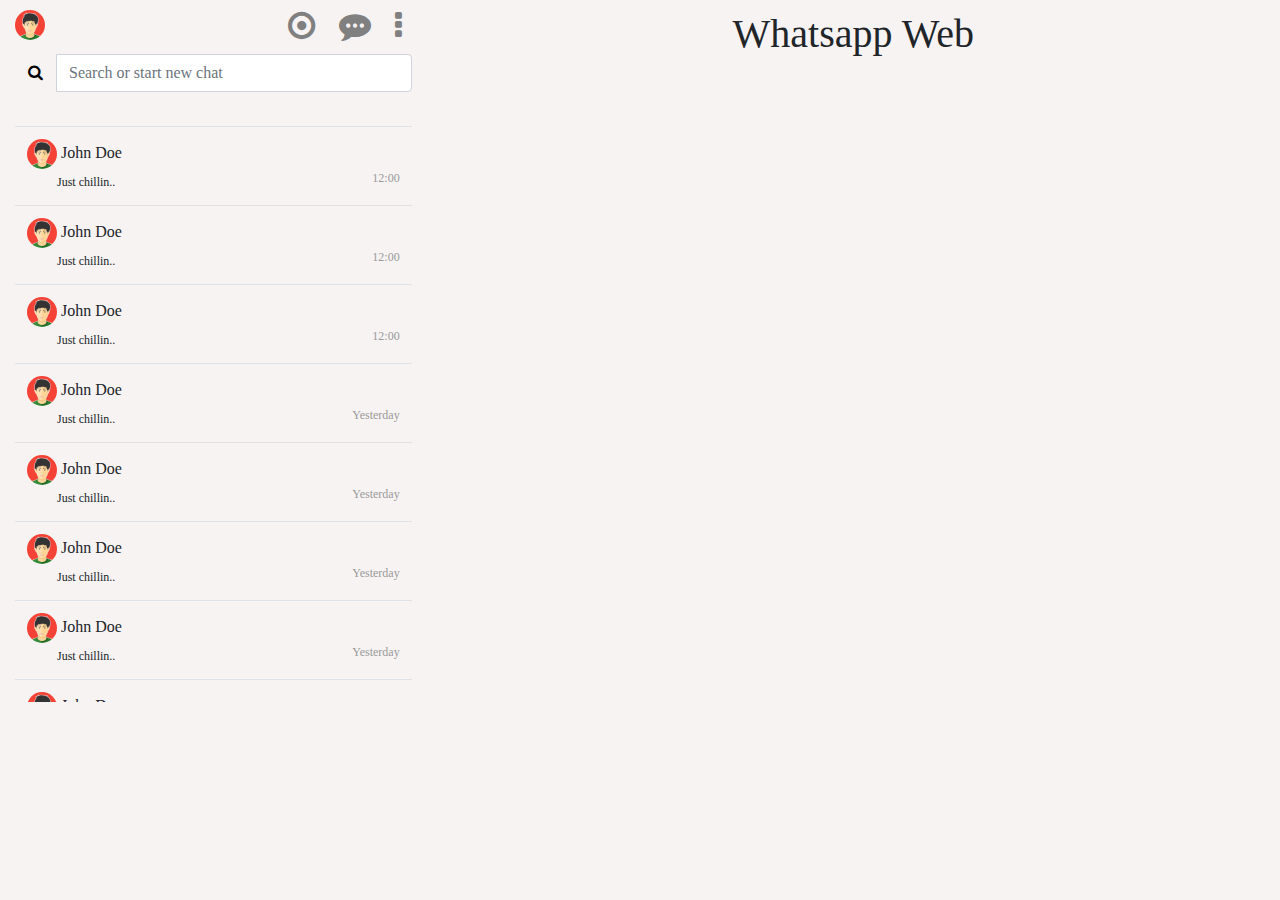
==== index.html @ f7f99364 "Final commit" ====
<!DOCTYPE html>
<html lang="en">
<head>
  <title>Whatsapp Web</title>
  <meta charset="utf-8">
  <meta name="viewport" content="width=device-width, initial-scale=1.0, user-scalable=no">
   <link rel="stylesheet" href="https://maxcdn.bootstrapcdn.com/bootstrap/4.0.0/css/bootstrap.min.css" integrity="sha384-Gn5384xqQ1aoWXA+058RXPxPg6fy4IWvTNh0E263XmFcJlSAwiGgFAW/dAiS6JXm" crossorigin="anonymous">
   <link rel="stylesheet" href="https://maxcdn.bootstrapcdn.com/font-awesome/4.7.0/css/font-awesome.min.css">
  <script src="https://code.jquery.com/jquery-3.2.1.slim.min.js" integrity="sha384-KJ3o2DKtIkvYIK3UENzmM7KCkRr/rE9/Qpg6aAZGJwFDMVNA/GpGFF93hXpG5KkN" crossorigin="anonymous"></script>
<script src="https://cdnjs.cloudflare.com/ajax/libs/popper.js/1.12.9/umd/popper.min.js" integrity="sha384-ApNbgh9B+Y1QKtv3Rn7W3mgPxhU9K/ScQsAP7hUibX39j7fakFPskvXusvfa0b4Q" crossorigin="anonymous"></script>
<script src="https://maxcdn.bootstrapcdn.com/bootstrap/4.0.0/js/bootstrap.min.js" integrity="sha384-JZR6Spejh4U02d8jOt6vLEHfe/JQGiRRSQQxSfFWpi1MquVdAyjUar5+76PVCmYl" crossorigin="anonymous"></script>
<script>
jQuery(document).ready(function($) {
    $(".clickable-row").click(function() {
        window.location = $(this).data("href");
    });
});
jQuery(document).ready(function($) {
    $(".clickable-img").click(function() {
        window.location = $(this).data("href");
    });
});
</script>
  <link rel="stylesheet" href="styles.css"/> 
  </head>
  <body>
	<div class="container-fluid">
  		<div class="row">
		    <div class="col-sm-4">
				<img src="images/avatar.png" class="img rounded-circle clickable-img" data-href="Profile-pic-view.html" />
		      	<div>
				  	<a href="Unread-chat-messages.html"><i class="fa fa-dot-circle-o fa-2x"></i></a>
					<a href="Unread-chat-messages.html"><i class="fa fa-commenting fa-2x"></i></a>
					<a href="Unread-chat-messages.html"><i class="fa fa-ellipsis-v fa-2x"></i></a>
				</div>
				<div class="input-group">
		        	<button class="btn btn-default" type="submit"><i class="fa fa-search"></i></button>
		      		<input class="form-control" placeholder="Search or start new chat" type="text">
		    	</div>
				<div class="scrollit"><br>
					<table class="table table-hover">
						<tbody>	
							<tr class="clickable-row" data-href="Chat-view.html">		
								<td ><img src="images/avatar.png" class="img rounded-circle" /> John Doe<br>
								<span class="chat">Just chillin..</span><span class="message-time">12:00</span>
								</td>
							</tr>
							<tr class="clickable-row" data-href="Chat-view.html">		
								<td><img src="images/avatar.png" class="img rounded-circle" /> John Doe<br>
								<span class="chat">Just chillin..</span><span class="message-time">12:00</span>
								</td>
							</tr>
							<tr class="clickable-row" data-href="Chat-view.html">		
								<td><img src="images/avatar.png" class="img rounded-circle" /> John Doe<br>
								<span class="chat">Just chillin..</span><span class="message-time">12:00</span>
								</td>
							</tr>
							<tr class="clickable-row" data-href="Chat-view.html">		
								<td><img src="images/avatar.png" class="img rounded-circle" /> John Doe<br>
								<span class="chat">Just chillin..</span><span class="message-time">Yesterday</span>
								</td>
							</tr>
							<tr>		
								<td><img src="images/avatar.png" class="img rounded-circle" /> John Doe<br>
								<span class="chat">Just chillin..</span><span class="message-time">Yesterday</span>
								</td>
							</tr>
							<tr class="clickable-row" data-href="Chat-view.html">		
								<td><img src="images/avatar.png" class="img rounded-circle" /> John Doe<br>
								<span class="chat">Just chillin..</span><span class="message-time">Yesterday</span>
								</td>
							</tr>
							<tr>		
								<td><img src="images/avatar.png" class="img rounded-circle" /> John Doe<br>
								<span class="chat">Just chillin..</span><span class="message-time">Yesterday</span>
								</td>
							</tr>
							<tr class="clickable-row" data-href="Chat-view.html">		
								<td><img src="images/avatar.png" class="img rounded-circle" /> John Doe<br>
								<span class="chat">Just chillin..</span><span class="message-time">Yesterday</span>
								</td>
							</tr>
							<tr class="clickable-row" data-href="Chat-view.html">		
								<td><img src="images/avatar.png" class="img rounded-circle" /> John Doe<br>
								<span class="chat">Just chillin..</span><span class="message-time">Yesterday</span>
								</td>
							</tr>
						</tbody>
		        	</table>
		    	</div>
		    </div>
    		<div class="col-sm-8">
				<h1 style="text-align:center; margin:0 auto">Whatsapp Web</h1>
    		</div>
  		</div>
	</div>
</body>
</html>
---- styles.css ----
body {
	font-family:'Calibri';	
	background-color: #F6F3F2;	
	}

.container-fluid {
	height:50px;
	padding-top:10px;
	}

.img {
	height:30px;
	width:30px;
	}

.chat {
	position:relative;
	left:30px;
	font-size:12px;
	}
		 
.day {
	position:relative;
	right:-280px;
	padding:10px;
	font-size:10px;
	text-align:right;
	}
	
	.unread {
		position:relative;
	right:-280px;
	padding:10px;
	font-size:10px;
	text-align:right;
	}

.ico {
	position:relative;
	right:-100px;
	padding:10px;
	font-size:20px;
	}
		 
.scrollit {
    height:600px;
    overflow-y:auto;
    width: 100%;
	}
		
.fullwidth {
	position: relative;
	width:90%;
	}	

.typetext {
	position: relative;
	width:100%;
   	bottom: 30px;
    left: 16px;
    }

.input-group button {
	background-color: #F6F3F2;
    }

    .col-sm-4 div {
    	padding-bottom: 10px;
		float: right;
		
    }

    .col-sm-4 div  a{
    	color:grey;
		margin: 10px;
    }

	.col-sm-8 > div {
    	padding-bottom: 10px;
		float: right;
    }
	

    .col-sm-8 div a{
    	color:grey;
		margin: 10px;
    }    
	
	.card-img-top {
		height:70%;
		width:70%;
		margin: 10px 10px 10px 60px;
	}
	
	.sticky-top {
		background-color: #128c7e;
		height: 50px;
	}
	
	.sticky-top h5{
		margin-left: 10px;
		color: #fff;
	}
	
	.card-title {
		color: #128c7e;
	}

	.message {
  		padding: 0 !important;
		margin: 0 !important;
		background: url("w.jpg") no-repeat fixed center;
		background-size: cover;
		width:100%;
		position: relative;
		top: 10%;
	}

	.conversation {
		padding: 0 !important;
		margin: 0 !important;
		height: 100%;
		border-left: 1px solid rgba(0, 0, 0, .08);
	}

	.message-body {
		margin: 0 !important;
		padding: 0 !important;
		width: 100%;
		height: auto;
	}

	.message-main-receiver {
  		max-width: 100%;
	}

	.message-main-sender {
  		padding: 3px 20px !important;
  		max-width: 100%;
	}

	.receiver {
		width: auto !important;
		padding: 4px 10px 7px !important;
		border-radius: 10px 10px 10px 0;
		background: #ffffff;
		font-size: 12px;
		text-shadow: 0 1px 1px rgba(0, 0, 0, .2);
		word-wrap: break-word;
		display: inline-block;
	}

	.message-text {
  		margin: 0 !important;
  		padding: 5px !important;
		margin
  		word-wrap:break-word;
  		font-weight: 200;
  		font-size: 14px;
  		padding-bottom: 0 !important;
	}

	.message-time {
  		margin: 0 !important;
  		float: right;
  		font-size: 12px;
  		text-align: right;
  		color: #9a9a9a;
  	}

	.sender {
  		float: right;
  		width: auto !important;
  		background: #dcf8c6;
  		border-radius: 10px 10px 0 10px;
  		padding: 4px 10px 7px !important;
  		font-size: 12px;
  		text-shadow: 0 1px 1px rgba(0, 0, 0, .2);
  		display: inline-block;
  		word-wrap: break-word;
	}

	.reply {
	  height: 60px;
	  width: 100%;
	  background-color: #f5f1ee;
	  padding: 10px 5px 10px 5px !important;
	  margin: 0 !important;
	  z-index: 1000;
	}

	.reply-emojis {
	  padding: 5px !important;
	}

	.reply-emojis i {
	  text-align: center;
	  padding: 5px 5px 5px 5px !important;
	  color: #93918f;
	  cursor: pointer;
	}

	.reply-recording {
	  padding: 5px !important;
	}

	.reply-recording i {
	  text-align: center;
	  padding: 5px !important;
	  color: #93918f;
	  cursor: pointer;
	}

	.reply-send {
	  padding: 5px !important;
	}

	.reply-send i {
	  text-align: center;
	  padding: 5px !important;
	  color: #93918f;
	  cursor: pointer;
	}

	.reply-main {
	  padding: 2px 5px !important;
	}

	.reply-main textarea {
	  width: 100%;
	  resize: none;
	  overflow: hidden;
	  padding: 5px !important;
	  outline: none;
	  border: none;
	  text-indent: 5px;
	  box-shadow: none;
	  height: 100%;
	  font-size: 16px;
	}

	.reply-main textarea:focus {
	  outline: none;
	  border: none;
	  text-indent: 5px;
	  box-shadow: none;
	}

    	@media only screen and (max-width: 768px) {
   	.col-sm-6{
   		display:none;
   	}
   	.col-sm-8{
   		display:none;
   	}
   	.col-sm-4{
   		width: 100%;
   	}
   	.message {
   		height: calc(100% - 120px);
   	}
   	.conversation {
	    padding: 0 !important;
	    margin: 0 !important;
	    height: 100%;
	    border-left: 1px solid rgba(0, 0, 0, .08);
  	}
	.message-time {
  		margin: 0 !important;
  		margin-left: 60vw !important;
  		font-size: 12px;
  		text-align: right;
  		color: #9a9a9a;
  	}
}
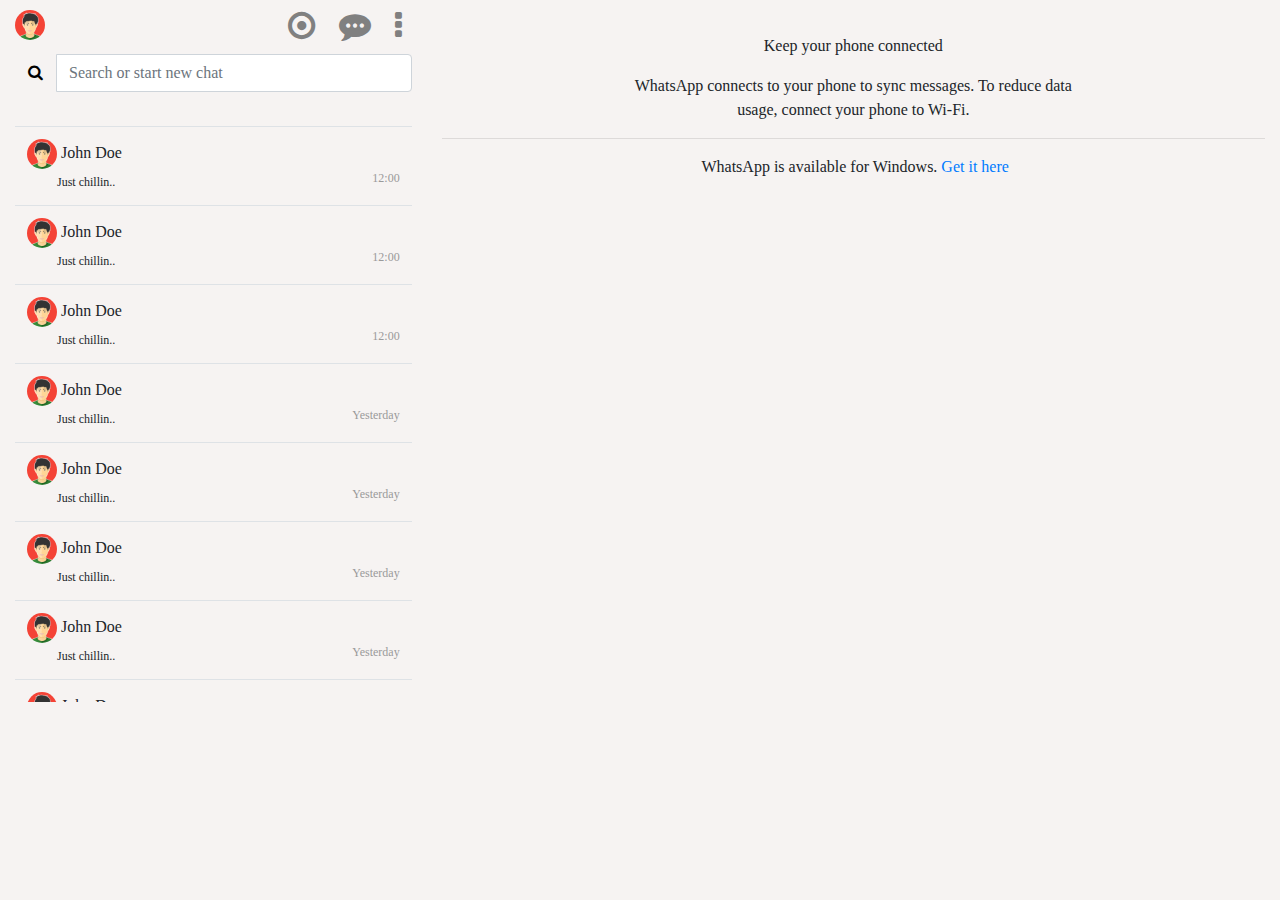
==== commit d6b4ecb2: "Update index.html" ====
--- a/index.html
+++ b/index.html
@@ -89,9 +89,23 @@
 		        	</table>
 		    	</div>
 		    </div>
-    		<div class="col-sm-8">
-				<h1 style="text-align:center; margin:0 auto">Whatsapp Web</h1>
-    		</div>
+    		<div class="col-lg-8 hidden-sm right">
+                <div class="text-center">
+                    <img src="img/watsapp-only.PNG" alt="">
+                    <p class="main-text font-weight-light">Keep your phone connected</p>
+                    <p>
+                        WhatsApp connects to your phone to sync messages. To reduce data <br> usage, connect your phone to Wi-Fi.
+                    </p>
+                    <hr>
+                    <p>
+                        <img src="img/computer-icon.PNG" alt="">
+                        <span>
+                            WhatsApp is available for Windows. 
+                            <a href="">Get it here</a>
+                        </span>
+                    </p>
+                    </div>
+                </div>
   		</div>
 	</div>
 </body>
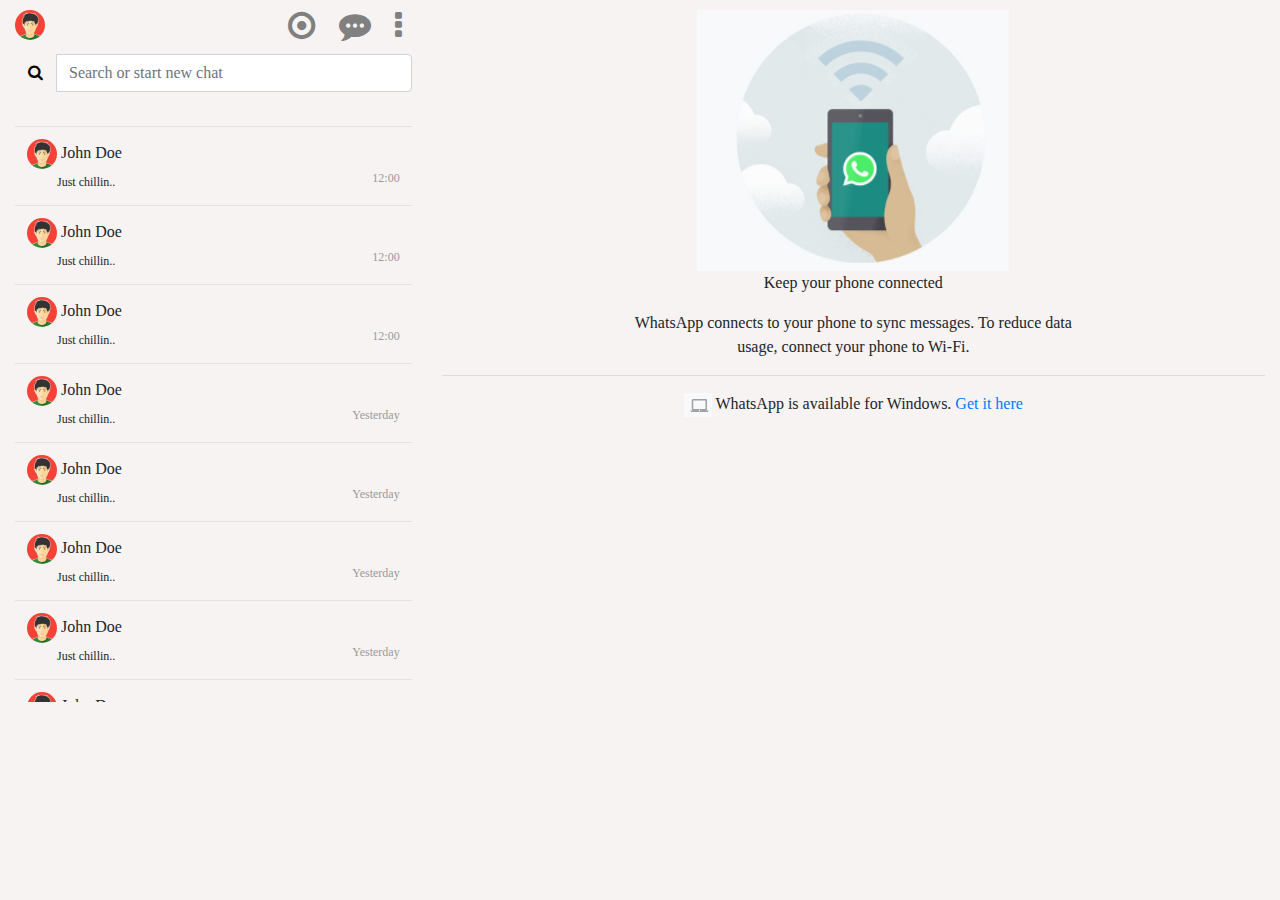
==== commit bb994583: "Update index.html" ====
--- a/index.html
+++ b/index.html
@@ -91,14 +91,14 @@
 		    </div>
     		<div class="col-lg-8 hidden-sm right">
                 <div class="text-center">
-                    <img src="img/watsapp-only.PNG" alt="">
+                    <img src="images/watsapp-only.PNG" alt="">
                     <p class="main-text font-weight-light">Keep your phone connected</p>
                     <p>
                         WhatsApp connects to your phone to sync messages. To reduce data <br> usage, connect your phone to Wi-Fi.
                     </p>
                     <hr>
                     <p>
-                        <img src="img/computer-icon.PNG" alt="">
+                        <img src="images/computer-icon.PNG" alt="">
                         <span>
                             WhatsApp is available for Windows. 
                             <a href="">Get it here</a>
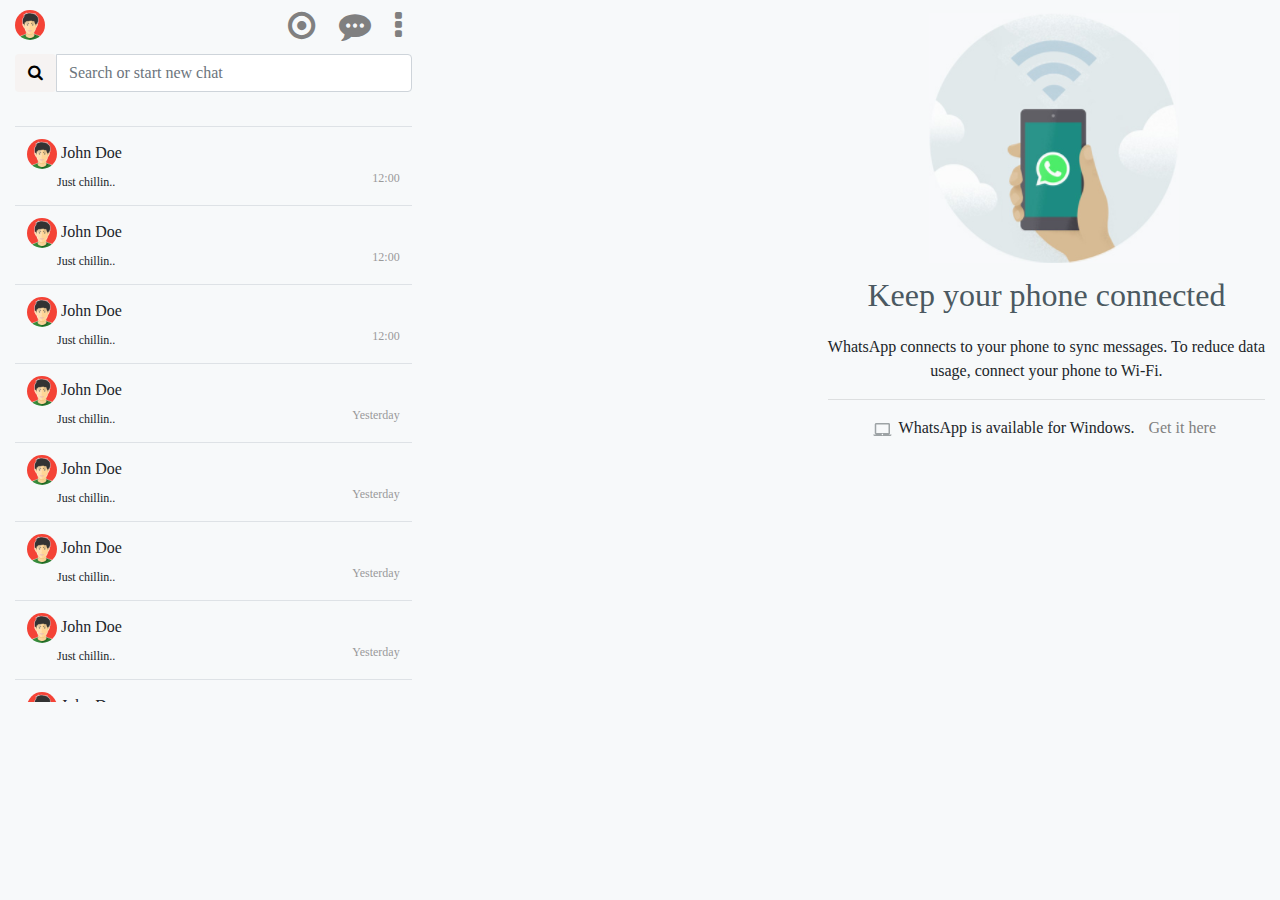
==== commit 60a0570a: "Update index.html" ====
--- a/index.html
+++ b/index.html
@@ -89,7 +89,7 @@
 		        	</table>
 		    	</div>
 		    </div>
-    		<div class="col-lg-8 hidden-sm right">
+    		<div class="col-sm-8 hidden-sm right">
                 <div class="text-center">
                     <img src="images/watsapp-only.PNG" alt="">
                     <p class="main-text font-weight-light">Keep your phone connected</p>
--- a/styles.css
+++ b/styles.css
@@ -1,6 +1,6 @@
 body {
 	font-family:'Calibri';	
-	background-color: #F6F3F2;	
+	background-color: #F7F9FA;	
 	}
 
 .container-fluid {
@@ -84,7 +84,15 @@
     .col-sm-8 div a{
     	color:grey;
 		margin: 10px;
-    }    
+    }
+
+	.right .main-text{
+    		font-size: 2em;
+	}
+
+	.main-text{
+    		color : #4b5961;
+	}
 	
 	.card-img-top {
 		height:70%;
@@ -273,4 +281,4 @@
   		color: #9a9a9a;
   	}
 }
-	+	
